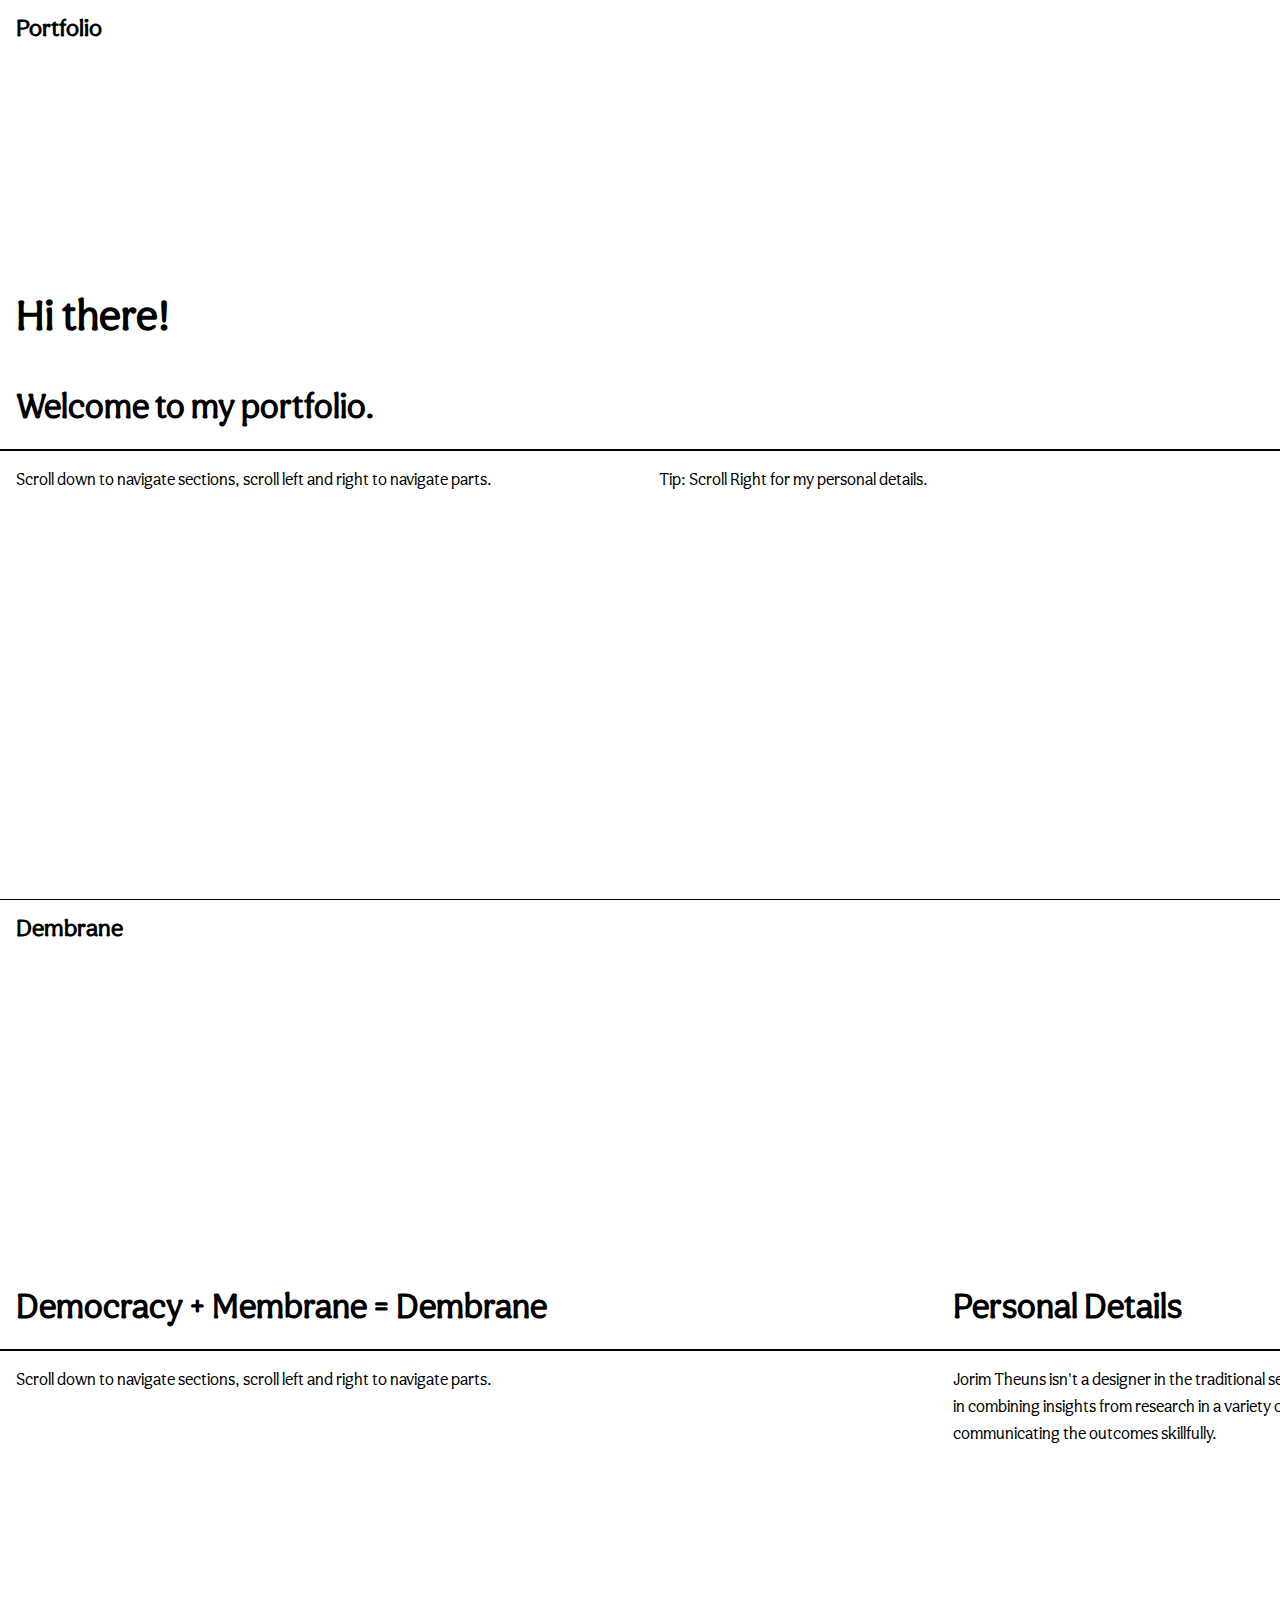
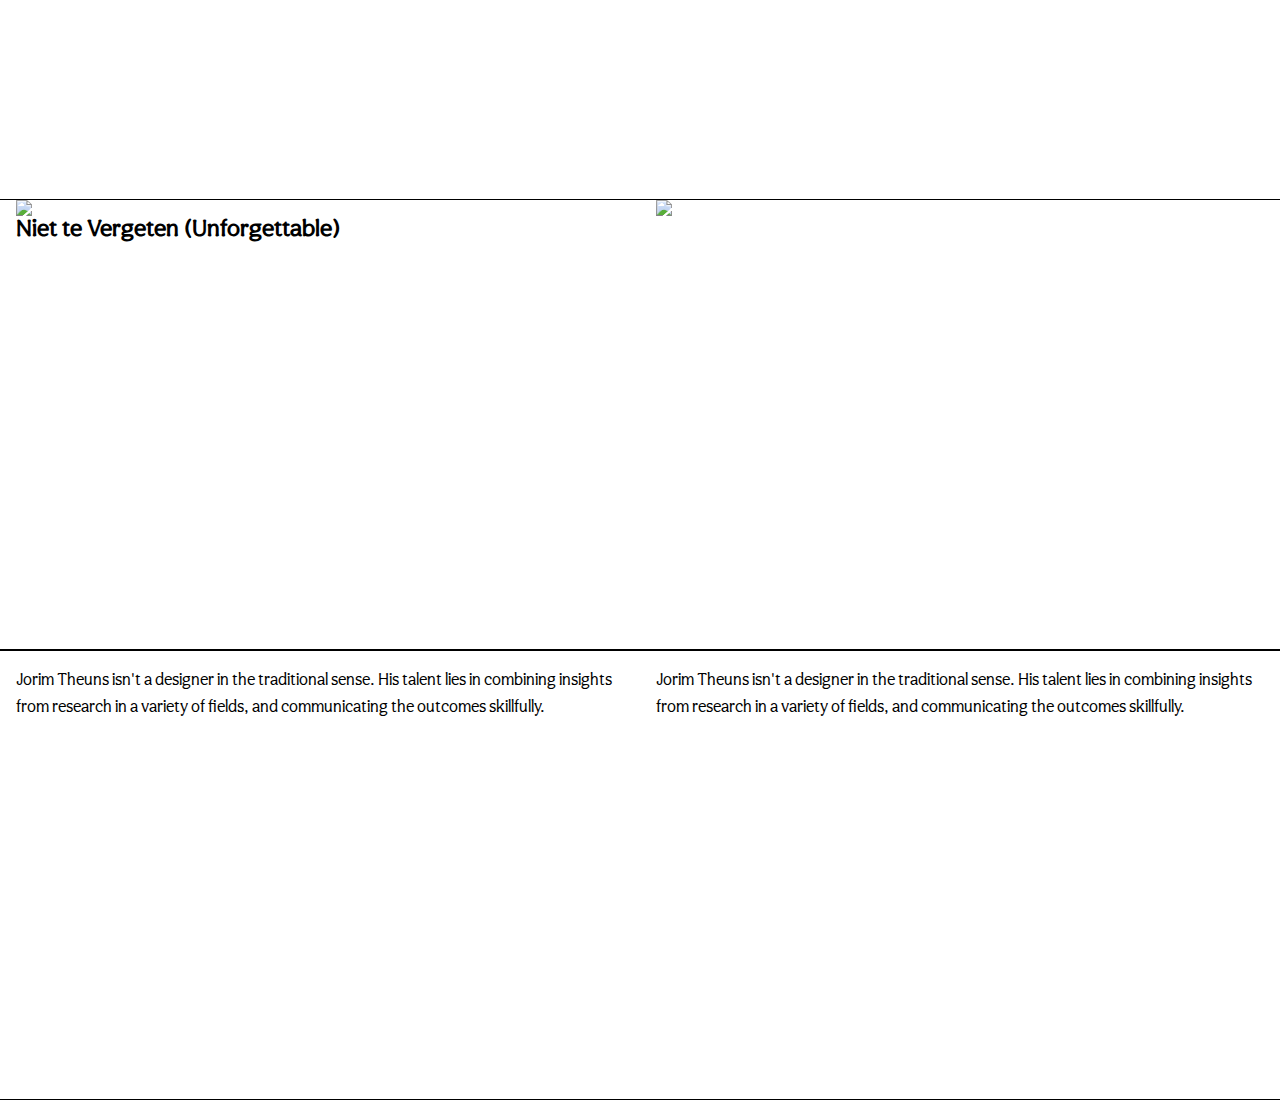
==== html/index.html @ e0a41c88 "first commit" ====
<!DOCTYPE html>
<html>

<head>
  <meta charset="UTF-8">
  <meta name="viewport" content="width=device-width, user-scalable=no, initial-scale=1, maximum-scale=1">
  <link rel="stylesheet" type="text/css" href="/css/normalise.css">
  <link rel="stylesheet" type="text/css" href="/css/grt-fixed.css">
  <link rel="stylesheet" type="text/css" href="/css/portfolio.css">
  <script src="/js/vendor/jquery-3.4.1.min.js"></script>
  <script src="/js/vendor/jquery.waypoints.min.js">
  </script>


</head>


<body class="grid grt">
  <section>
    <div class="section-title">
      <h1>Portfolio</h1>
    </div>
    <div class="section-content">
      <div class="part thick">
        <div class="top">
          <h1 class="title">Hi there!</h1>
          <h1>Welcome to my portfolio.</h1>
        </div>
        <div class="bottom">
          <p>Scroll down to navigate sections, scroll left and right to navigate parts.</p>
        </div>
      </div>
      <div class="part thicker">
        <div class="top">
        </div>
        <div class="bottom">
          <p>Tip: Scroll Right for my personal details.</p>
        </div>
      </div>
      <div class="part">
        <div class="top">
          <img src="/img/jorim.jpeg">
        </div>
        <div class="bottom">
          <h1>Jorim Theuns</h1>
          <p>UK/NL<br>31/03/96</p>
          <p>jorim.theuns@gmail.com</p>
          <p>+31613558205</p>
        </div>
      </div>
    </div>
  </section>
  <section>
    <div class="section-title">
      <h1>Dembrane</h1>
    </div>
    <div class="section-content">
      <div class="part thicker">
        <div class="top">
          <h1>Democracy + Membrane = Dembrane</h1>
        </div>
        <div class="bottom">
          <p>Scroll down to navigate sections, scroll left and right to navigate parts.</p>
        </div>
      </div>
      <div class="part">
        <div class="top">
          <h1>Personal Details</h1>
        </div>
        <div class="bottom">
          <p>Jorim Theuns isn't a designer in the traditional sense. His talent lies in combining insights from research in a variety of fields, and communicating the outcomes skillfully.</p>
        </div>
      </div>
      <div class="part">
        <div class="top">
          <h1>Personal Details</h1>
        </div>
        <div class="bottom">
          <img src="https://lokeshdhakar.com/projects/lightbox2/images/image-5.jpg">
        </div>
      </div>
      <div class="part">
        <div class="top">
          <h1>Personal Details</h1>
          <img src="https://lokeshdhakar.com/projects/lightbox2/images/image-5.jpg">
        </div>
        <div class="bottom">
          <p>Jorim Theuns isn't a designer in the traditional sense. His talent lies in combining insights from research in a variety of fields, and communicating the outcomes skillfully.</p>
        </div>
      </div>
      <div class="part">
        <div class="top">
          <h1>Personal Details</h1>
        </div>
        <div class="bottom">
          <img src="https://lokeshdhakar.com/projects/lightbox2/images/image-5.jpg">
        </div>
      </div>
      <div class="part thick">
        <iframe class="full" src="https://jorimtheuns.github.io/ProcessGoldXR/vis.html"></iframe>
      </div>
      <div class="part">
        <div class="top">
          <h1>Personal Details</h1>
        </div>
        <div class="bottom">
          <p>Jorim Theuns isn't a designer in the traditional sense. His talent lies in combining insights from research in a variety of fields, and communicating the outcomes skillfully.</p>
        </div>
      </div>
      <div class="part">
        <div class="top">
          <h1>Personal Details</h1>
          <img src="https://lokeshdhakar.com/projects/lightbox2/images/image-5.jpg">
        </div>
        <div class="bottom">
          <p>Jorim Theuns isn't a designer in the traditional sense. His talent lies in combining insights from research in a variety of fields, and communicating the outcomes skillfully.</p>
        </div>
      </div>
    </div>
  </section>
  <section>
    <div class="section-title">
      <h1>Niet te Vergeten (Unforgettable)</h1>
    </div>
    <div class="section-content">
      <div class="part">
        <div class="top">
          <img src="https://lokeshdhakar.com/projects/lightbox2/images/image-5.jpg">
        </div>
        <div class="bottom">
          <p>Jorim Theuns isn't a designer in the traditional sense. His talent lies in combining insights from research in a variety of fields, and communicating the outcomes skillfully.</p>
        </div>
      </div>
      <div class="part">
        <div class="top">
          <img src="https://lokeshdhakar.com/projects/lightbox2/images/image-5.jpg">
        </div>
        <div class="bottom">
          <p>Jorim Theuns isn't a designer in the traditional sense. His talent lies in combining insights from research in a variety of fields, and communicating the outcomes skillfully.</p>
        </div>
      </div>
    </div>
  </section>
  <script src="/js/main.js">
  </script>
</body>

</html>
---- css/grt-fixed.css ----
@font-face {
  font-family: "Aesthet Nova";
  src: url("/fonts/AesthetNova-Regular.woff2") format("woff");
}

.grt {
  font-family: "Aesthet Nova", serif;
  font-size: 12px;
  line-height: 20px;
  font-size: calc(12px + 6 * ((100vw - 400px) / (1600 - 400)));
  line-height: calc(20px + 10 * ((100vw - 400px) / (1600 - 400)));
}

.grt h1 {
  font-size: 25px;
  line-height: 39px;

  font-size: calc(25px + 12.5 * ((100vw - 400px) / (1200)));
  line-height: calc(39px + 19.5 * ((100vw - 400px) / (1200)));
}

.grt .title {
  font-size: 31px;
  line-height: 48px;

  font-size: calc(31px + 15.5 * ((100vw - 400px) / (1200)));
  line-height: calc(48px + 24 * ((100vw - 400px) / (1200)));
}

.grt h2 {
  font-size: 19px;
  line-height: 31px;
  margin-top: 32px;

  font-size: calc(19px + 9.5 * ((100vw - 400px) / (1200)));
  line-height: calc(31px + 15.5 * ((100vw - 400px) / (1200)));
}

.grt h3 {
  font-size: 15px;
  line-height: 25px;
  margin-top: 20px;

  font-size: calc(15px + 7.5 * ((100vw - 400px) / (1200)));
  line-height: calc(25px + 12.5 * ((100vw - 400px) / (1200)));
}

.grt h4 {
  font-size: 12px;
  line-height: 20px;
  font-weight: bold;

  font-size: calc(12px + 6 * ((100vw - 400px) / (1200)));
  line-height: calc(20px + 10 * ((100vw - 400px) / (1200)));
}

.grt p,
.grt ul,
.grt ol,
.grt blockquote,
.grt pre,
.grt .alert,
.grt .note,
.grt .box,
.grt .footnotes {
}

.grt ul,
.grt ol {
}

.grt li {
}

.grt blockquote {
  padding-left: 12px;
  padding-left: calc(12px + 6 * ((100vw - 400px) / (1200)));
  border-style: solid;
  border-color: rgba(0, 0, 0, 0.15);
  border-width: 0 0 0 4px;
  border-left: calc(4px + 2 * ((100vw - 400px) / (1200)));

}

.grt sub,
.grt sup {
  padding: 0 1px;
  padding: 0 calc(1px + .5 * ((100vw - 400px) / (1200)));
}

.grt code,
.grt pre,
.grt kbd {
  font-size: 11px;
  font-size: calc(11px + 5.5 * ((100vw - 400px) / (1200)));
}

.grt code {
  background-color: rgba(0, 0, 0, 0.08);
  padding: 1px 2px;
  padding: calc(1px + .5 * ((100vw - 400px) / (1200))) calc(2px + 1 * ((100vw - 400px) / (1200)));
  border-radius: 4px;
  border-radius: calc(4px + 2 * ((100vw - 400px) / (1200)));
  margin: 0 1px;
  margin: 0 calc(1px + .5 * ((100vw - 400px) / (1200)));
}

.grt pre {
  padding: 7px;
  padding: calc(7px + 3.5 * ((100vw - 400px) / (1200)));
  border-style: solid;
  border-color: rgba(0, 0, 0, 0.15);
  border-width: 0 0 0 4px;
  border-left: calc(4px + 2 * ((100vw - 400px) / (1200)));
}

.grt kbd {
  background-color: #fff;
  padding: 1px 2px;
  padding: calc(1px + .5 * ((100vw - 400px) / (1200))) calc(2px + 1 * ((100vw - 400px) / (1200)));
  border-radius: 2px;
  border-radius: calc(2px + 1 * ((100vw - 400px) / (1200)));
  box-shadow: 0 0 2px 0 rgba(0, 0, 0, 0.45);
  box-shadow: 0 0 calc(2px + 1 * ((100vw - 400px) / (1200))) 0 rgba(0, 0, 0, 0.45);
  margin: 0 1px;
  margin: 0 calc(1px + .5 * ((100vw - 400px) / (1200)));
}

.grt .alert,
.grt .note,
.grt .box {
  padding: 12px;
  padding: calc(12px + 6 * ((100vw - 400px) / (1200)));
}

.grt .footnotes {
  font-size: 9px;
  font-size: calc(9px + 4.5 * ((100vw - 400px) / (1200)));
  line-height: 16px;
  line-height: calc(16px + 8 * ((100vw - 400px) / (1200)));
  padding-top: 12px;
  padding-top: calc(12px + 6 * ((100vw - 400px) / (1200)));
  border-top: 1px dotted rgba(0, 0, 0, 0.15);
  border-top: calc(12px + 6 * ((100vw - 400px) / (1200))) dotted rgba(0, 0, 0, 0.15);
}

.grt .footnotes p {
  margin-bottom: 12px;
  margin-bottom: calc(12px + 6 * ((100vw - 400px) / (1200)));
}

.grt ul ul,
.grt ul ol,
.grt ol ul,
.grt ol ol,
.grt blockquote.right p,
.grt blockquote.left p,
.grt .alert :last-child,
.grt .note :last-child,
.grt .box :last-child,
.grt .footnotes :last-child {
  margin-bottom: 0;
}
---- css/portfolio.css ----
@font-face {
  font-family: Aesthet Nova;
  src: url("/fonts/AesthetNova-Regular.woff2") format("woff");
}

* {
  font-family: "Aesthet Nova", sans-serif;
  box-sizing: border-box;
  margin: 0;
  padding: 0;
}

html {
  font-family: "Aesthet Nova", sans-serif;
  scroll-snap-type: mandatory;
  scroll-snap-type: y mandatory;
  overflow-y: scroll;
  overflow-x: hidden;
  -webkit-overflow-scrolling: touch;
  scroll-snap-points-y: repeat(100vh);
}

section {
  scroll-snap-align: start;
  scroll-snap-type: mandatory;
  scroll-snap-type: x mandatory;
  height: 100vh;
  display: flex;
  flex-direction: column;
  position: relative;
}

section::before{
  content: "";
  position: absolute;
  top: calc(50% -  1px);
  width: 100vw;
  height: 0;
  border-bottom: solid black 2px;
  border-top: 0px;
}

.section-title {
  margin: 0;
  padding 16px;
  width: max-content;
  position: absolute;
  top: 0;
  z-index: 10;
  font-size: 32px;
}

.section-title h1{
  font-size: 24px;
  line-height: 24px;
}


.section-content {
  border-bottom: 1px solid black;
  max-height: 100vh;
  width: 100%;
  text-align: left;
  position: relative;
  display: flex;
  -webkit-overflow-scrolling: touch;
  overflow-x: scroll;
  overflow-y: hidden;
}

.part {
  max-width: 100vw;
  min-width: calc(350px + 200 * ((100vw - 400px) / (1200)));
  width: 50vw;
  /*scroll-snap-align: start;*/
  overflow-y: hidden;
  overflow-x: hidden;
  display: flex;
  flex-direction: column;
  justify-content: space-between;
}

.part.thick {
  min-width: calc(350px + 400 * ((100vw - 400px) / (1200)));
}

.part.thicker {
  min-width: calc(350px + 800 * ((100vw - 400px) / (1200)));
}
.part.thickest {
  min-width: 100vw;
}

.part .top {
  display: flex;
  flex-direction: column;
  justify-content: flex-end;
  vertical-align: bottom;
  flex-basis: 50vh;
  max-height: 50vh;
}

.part .bottom {
  display: flex;
  flex-direction: column;
  justify-content: flex-start;
  flex-basis: 50vh;
  max-height: 50vh;
}

.part img {
  object-fit: contain;
  object-position: 0 0;
  height:100%;
  min-height: 10vh;
  flex-basis: 0;
  flex-grow: 10;
  padding-left: 16px;
  padding-right: 16px;
}

.part img .full{
  object-fit: contain;
  max-height: 100vh;
  padding-left: 16px;
  padding-right: 16px;
}

iframe{
  height: 100%;
  padding-left: 16px;
  padding-right: 16px;
  border-style: hidden;
  width: 100%;
}

h1, h2, h3, h4, h5, h6, p{
  padding: 16px;
}
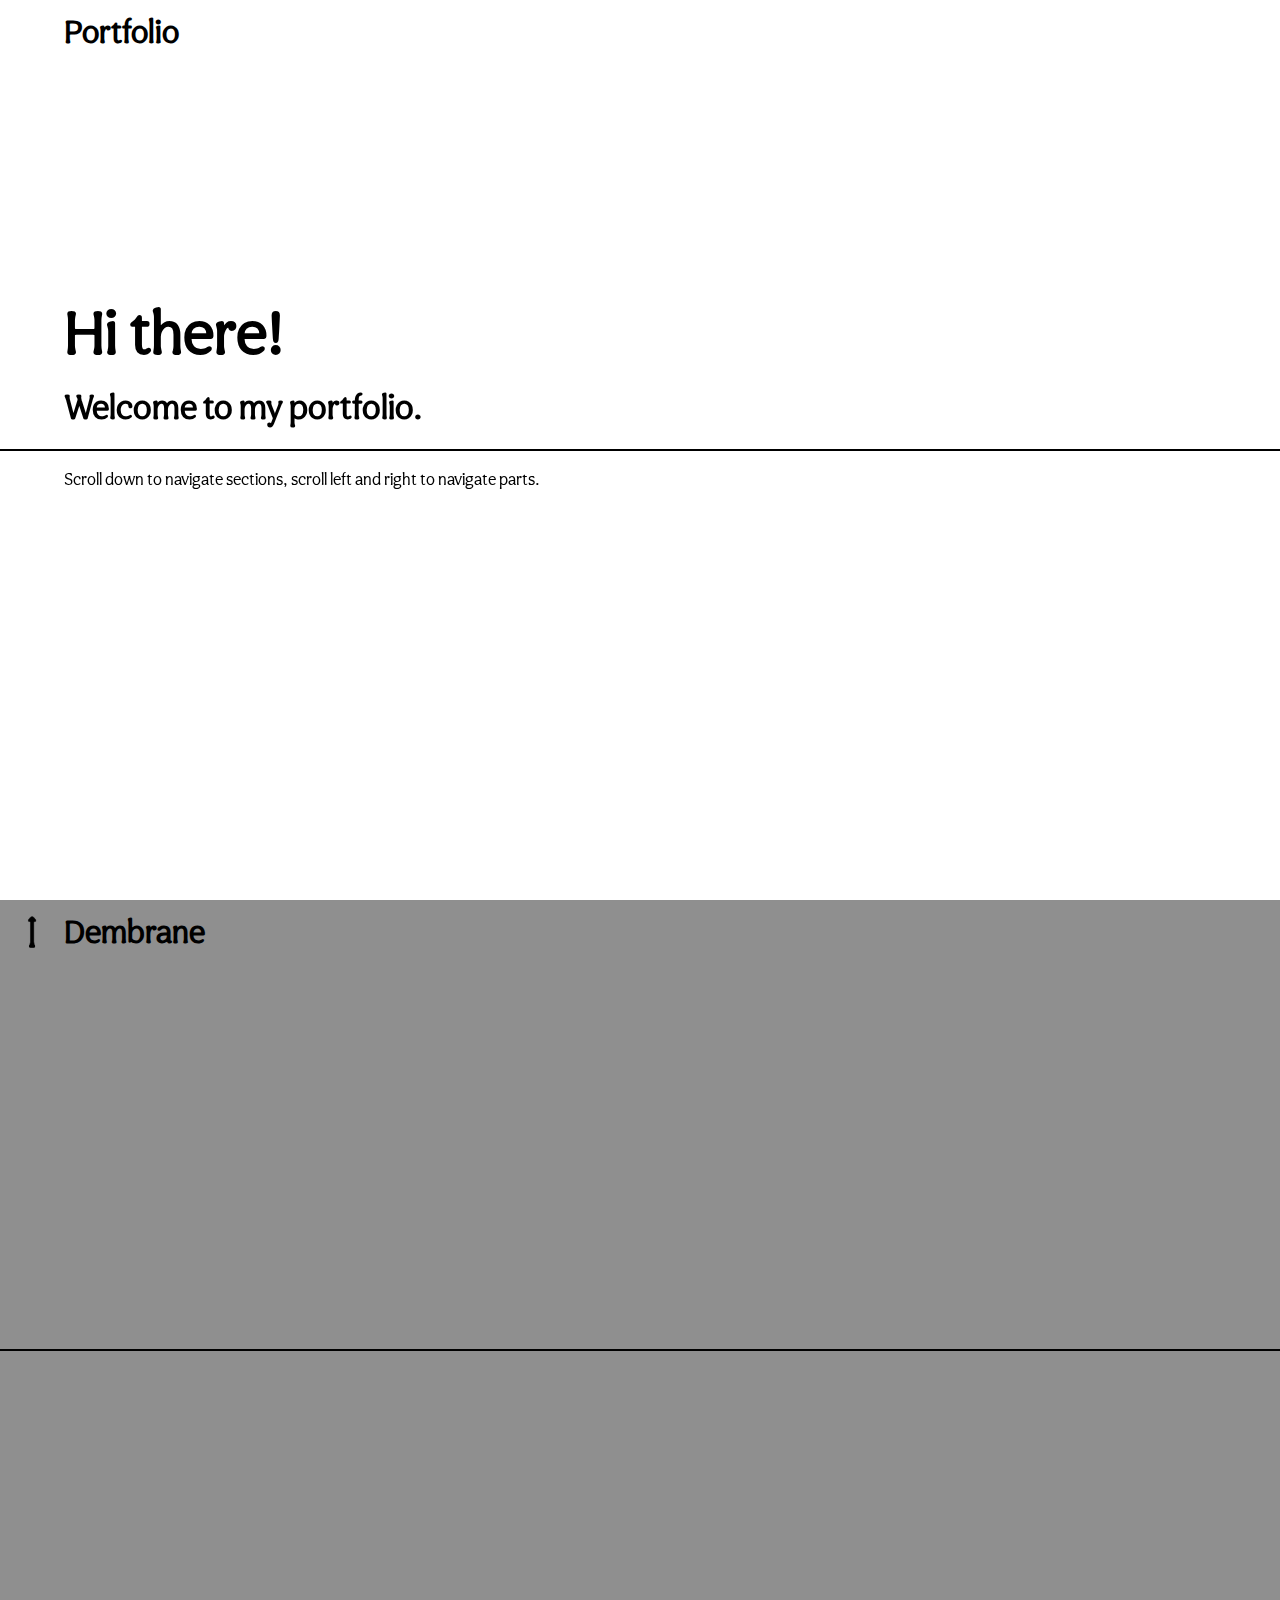
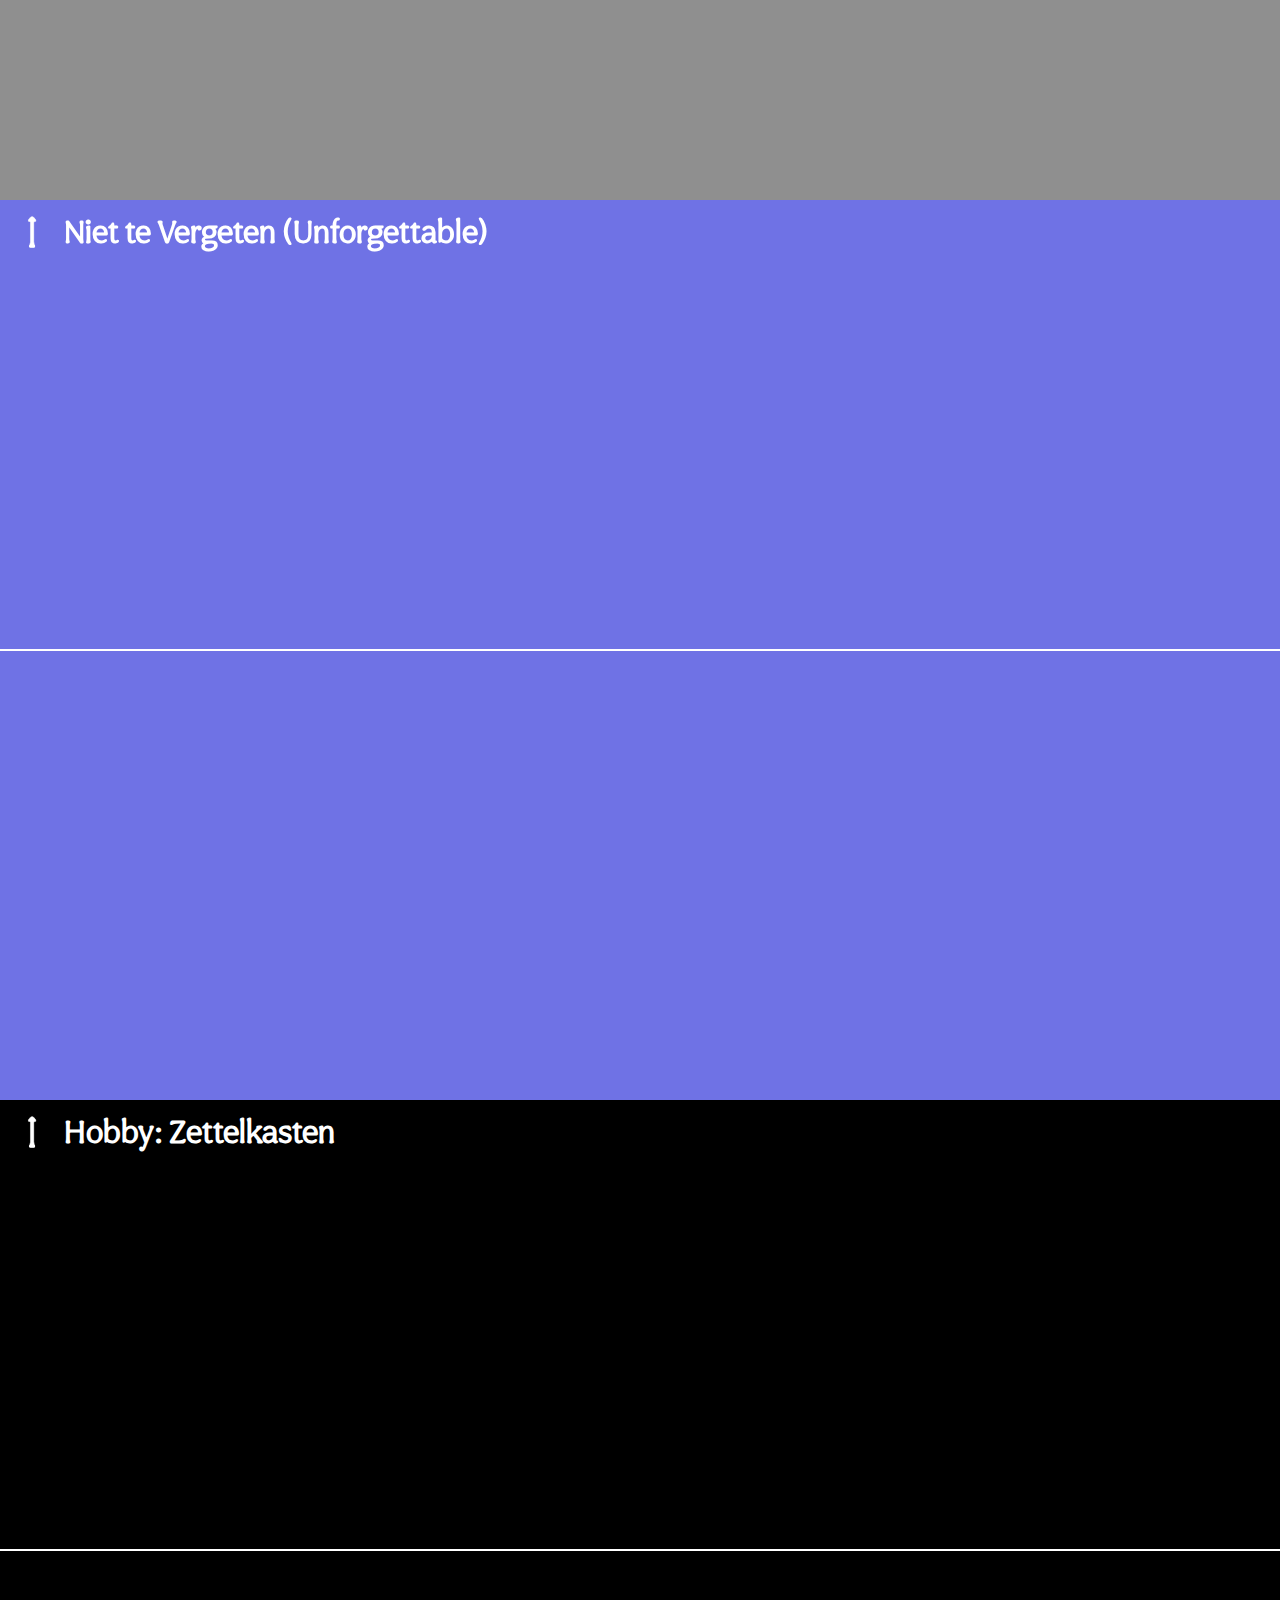
==== commit 339f3855: "Second day" ====
--- a/html/index.html
+++ b/html/index.html
@@ -18,6 +18,7 @@
 <body class="grid grt">
   <section>
     <div class="section-title">
+      <img class="first arrow back-bttn hidden" src="/img/arrow-01.png">
       <h1>Portfolio</h1>
     </div>
     <div class="section-content">
@@ -42,87 +43,156 @@
           <img src="/img/jorim.jpeg">
         </div>
         <div class="bottom">
-          <h1>Jorim Theuns</h1>
-          <p>UK/NL<br>31/03/96</p>
-          <p>jorim.theuns@gmail.com</p>
-          <p>+31613558205</p>
-        </div>
-      </div>
-    </div>
-  </section>
-  <section>
-    <div class="section-title">
+          <h1>Hi! I'm Jorim Theuns</h1>
+          <p>If you are reading this, it is probably because I am so inspired by the work you have done, that I would be honored to join your team.</p>
+          <br>
+          <p>If people are a product of their experiences, I am 3 parts brainstorming, 1 part sketching, 2 parts philosophising - and the rest of me is building, evaluating, rebuilding and reevaluating prototypes of ideas that came out of the previous 6 parts.</p>
+          <br>
+          <p>Dutch citizen, born in London '96</p>
+          
+          <a class="button" href="mailto:jorim.theuns@gmail.com">Interested? Let's talk</a>
+        </div>
+      </div>
+    </div>
+  </section>
+  <section class="grey">
+    <div class="section-title">
+      <img class="arrow back-bttn" src="/img/arrow-01.png">
       <h1>Dembrane</h1>
     </div>
     <div class="section-content">
+      <div class="part">
+        <div class="top">
+          <h1 class="title">Dembrane</h1>
+          <h1>or New E-Democracy</h1>
+        </div>
+        <div class="bottom">
+          <p>Scroll down to navigate sections, scroll left and right to navigate parts.</p>
+        </div>
+      </div>
+      <div class="part">
+        <div class="top">
+          <h1>Personal Details</h1>
+        </div>
+        <div class="bottom">
+          <p>Jorim Theuns isn't a designer in the traditional sense. His talent lies in combining insights from research in a variety of fields, and communicating the outcomes skillfully.</p>
+        </div>
+      </div>
+      <div class="part">
+        <div class="top">
+          <h1>Personal Details</h1>
+        </div>
+        <div class="bottom">
+          <img src="https://lokeshdhakar.com/projects/lightbox2/images/image-5.jpg">
+        </div>
+      </div>
+      <div class="part">
+        <div class="top">
+          <h1>Personal Details</h1>
+          <img src="https://lokeshdhakar.com/projects/lightbox2/images/image-5.jpg">
+        </div>
+        <div class="bottom">
+          <p>Jorim Theuns isn't a designer in the traditional sense. His talent lies in combining insights from research in a variety of fields, and communicating the outcomes skillfully.</p>
+        </div>
+      </div>
+      <div class="part">
+        <div class="top">
+          <h1>Personal Details</h1>
+        </div>
+        <div class="bottom">
+          <img src="https://lokeshdhakar.com/projects/lightbox2/images/image-5.jpg">
+        </div>
+      </div>
+      <div class="part thick">
+        <!--<iframe class="full" src="https://jorimtheuns.github.io/ProcessGoldXR/vis.html"></iframe>-->
+      </div>
+      <div class="part">
+        <div class="top">
+          <h1>Personal Details</h1>
+        </div>
+        <div class="bottom">
+          <p>Jorim Theuns isn't a designer in the traditional sense. His talent lies in combining insights from research in a variety of fields, and communicating the outcomes skillfully.</p>
+        </div>
+      </div>
+      <div class="part">
+        <div class="top">
+          <h1>Personal Details</h1>
+          <img src="https://lokeshdhakar.com/projects/lightbox2/images/image-5.jpg">
+        </div>
+        <div class="bottom">
+          <p>Jorim Theuns isn't a designer in the traditional sense. His talent lies in combining insights from research in a variety of fields, and communicating the outcomes skillfully.</p>
+        </div>
+      </div>
+    </div>
+  </section>
+  <section class="blue">
+    <div class="section-title">
+      <img class="arrow back-bttn" src="/img/arrow-02.png">
+      <h1>Niet te Vergeten (Unforgettable)</h1>
+    </div>
+    <div class="section-content">
+      <div class="part">
+        <div class="top">
+          <h1>Prizewinning Hackathon project</h1>
+        </div>
+        <div class="bottom">
+          <p>Niet te Vergeten was a project I worked on with my team: ExpLOD during HackaLOD 2019.</p>
+        </div>
+      </div>
+      <div class="part thick">
+        <div class="top">
+          <img src="https://hackalod.com/wp-content/uploads/2019/12/20191130a331136.jpg">
+        </div>
+        <div class="bottom">
+        <img src="https://hackalod.com/wp-content/uploads/2019/12/20191130a310130.jpg">
+          
+          <p>Photos: Jacqueline van der Kort | KB</p>
+        </div>
+      </div>
       <div class="part thicker">
-        <div class="top">
-          <h1>Democracy + Membrane = Dembrane</h1>
-        </div>
-        <div class="bottom">
-          <p>Scroll down to navigate sections, scroll left and right to navigate parts.</p>
-        </div>
-      </div>
-      <div class="part">
-        <div class="top">
-          <h1>Personal Details</h1>
-        </div>
-        <div class="bottom">
-          <p>Jorim Theuns isn't a designer in the traditional sense. His talent lies in combining insights from research in a variety of fields, and communicating the outcomes skillfully.</p>
-        </div>
-      </div>
-      <div class="part">
-        <div class="top">
-          <h1>Personal Details</h1>
-        </div>
-        <div class="bottom">
-          <img src="https://lokeshdhakar.com/projects/lightbox2/images/image-5.jpg">
-        </div>
-      </div>
-      <div class="part">
-        <div class="top">
-          <h1>Personal Details</h1>
-          <img src="https://lokeshdhakar.com/projects/lightbox2/images/image-5.jpg">
-        </div>
-        <div class="bottom">
-          <p>Jorim Theuns isn't a designer in the traditional sense. His talent lies in combining insights from research in a variety of fields, and communicating the outcomes skillfully.</p>
-        </div>
-      </div>
-      <div class="part">
-        <div class="top">
-          <h1>Personal Details</h1>
-        </div>
-        <div class="bottom">
-          <img src="https://lokeshdhakar.com/projects/lightbox2/images/image-5.jpg">
-        </div>
-      </div>
-      <div class="part thick">
-        <iframe class="full" src="https://jorimtheuns.github.io/ProcessGoldXR/vis.html"></iframe>
-      </div>
-      <div class="part">
-        <div class="top">
-          <h1>Personal Details</h1>
-        </div>
-        <div class="bottom">
-          <p>Jorim Theuns isn't a designer in the traditional sense. His talent lies in combining insights from research in a variety of fields, and communicating the outcomes skillfully.</p>
-        </div>
-      </div>
-      <div class="part">
-        <div class="top">
-          <h1>Personal Details</h1>
-          <img src="https://lokeshdhakar.com/projects/lightbox2/images/image-5.jpg">
-        </div>
-        <div class="bottom">
-          <p>Jorim Theuns isn't a designer in the traditional sense. His talent lies in combining insights from research in a variety of fields, and communicating the outcomes skillfully.</p>
-        </div>
-      </div>
-    </div>
-  </section>
-  <section>
-    <div class="section-title">
-      <h1>Niet te Vergeten (Unforgettable)</h1>
-    </div>
-    <div class="section-content">
+        <div class="full">
+          <video controls>
+            <source src="/Videos/EXPLOD.mp4" type="video/mp4">
+          </video>
+        </div>
+      </div>
+      <div class="part">
+        <div class="top">
+          <img src="https://lokeshdhakar.com/projects/lightbox2/images/image-5.jpg">
+        </div>
+        <div class="bottom">
+          <p>Jorim Theuns isn't a designer in the traditional sense. His talent lies in combining insights from research in a variety of fields, and communicating the outcomes skillfully.</p>
+        </div>
+      </div>
+    </div>
+  </section>
+  <section class="invert">
+    <div class="section-title">
+      <img class="arrow back-bttn" src="/img/arrow-02.png">
+      <h1>Hobby: Zettelkasten</h1>
+    </div>
+    <div class="section-content">
+      <div class="part">
+        <div class="top">
+          <h1>Github + Zettelkasten</h1>
+        </div>
+        <div class="bottom">
+          <p>Jorim Theuns isn't a designer in the traditional sense. His talent lies in combining insights from research in a variety of fields, and communicating the outcomes skillfully.</p>
+        </div>
+      </div>
+      <div class="part thicker">
+        <div class="full">
+          <img src="/img/GitZettel%20Large.png">
+        </div>
+      </div>
+      <div class="part">
+        <div class="top">
+          <img src="https://lokeshdhakar.com/projects/lightbox2/images/image-5.jpg">
+        </div>
+        <div class="bottom">
+          <p>Jorim Theuns isn't a designer in the traditional sense. His talent lies in combining insights from research in a variety of fields, and communicating the outcomes skillfully.</p>
+        </div>
+      </div>
       <div class="part">
         <div class="top">
           <img src="https://lokeshdhakar.com/projects/lightbox2/images/image-5.jpg">
--- a/css/grt-fixed.css
+++ b/css/grt-fixed.css
@@ -20,11 +20,11 @@
 }
 
 .grt .title {
-  font-size: 31px;
-  line-height: 48px;
+  font-size: 50px;
+  line-height: 78px;
 
-  font-size: calc(31px + 15.5 * ((100vw - 400px) / (1200)));
-  line-height: calc(48px + 24 * ((100vw - 400px) / (1200)));
+  font-size: calc(50px + 15.5 * ((100vw - 400px) / (1200)));
+  line-height: calc(78px + 24 * ((100vw - 400px) / (1200)));
 }
 
 .grt h2 {
--- a/css/portfolio.css
+++ b/css/portfolio.css
@@ -8,6 +8,7 @@
   box-sizing: border-box;
   margin: 0;
   padding: 0;
+  transition: all ease .4s;
 }
 
 html {
@@ -30,34 +31,77 @@
   position: relative;
 }
 
-section::before{
+section.invert {
+  color: #fff;
+  background: #000;
+}
+
+section.blue {
+  color: #fff;
+  background: #6F72E5;
+}
+
+section.grey {
+  color: #000;
+  background: #8F8F8F;
+}
+
+section::before {
   content: "";
   position: absolute;
-  top: calc(50% -  1px);
+  top: calc(50vh - 1px);
   width: 100vw;
   height: 0;
   border-bottom: solid black 2px;
   border-top: 0px;
 }
 
+section.invert::before {
+  border-bottom: solid white 2px;
+}
+
+section.blue::before {
+  border-bottom: solid white 2px;
+}
+
 .section-title {
   margin: 0;
   padding 16px;
-  width: max-content;
   position: absolute;
   top: 0;
   z-index: 10;
   font-size: 32px;
 }
 
-.section-title h1{
-  font-size: 24px;
-  line-height: 24px;
-}
-
+.section-title img.arrow {
+  padding: 16px;
+  height: 64px;
+  width: 64px;
+  display: inline-block;
+  position: absolute;
+  line-height: 0px;
+}
+
+.section-title img.arrow.turned {
+  transform: rotate(-90deg);
+}
+
+.section-title img.arrow.hidden {
+  opacity: 0;
+}
+
+.section-title h1 {
+  font-size: 32px;
+  line-height: 32px;
+  padding: 16px;
+  padding-left: 0;
+  display: inline-block;
+  position: absolute;
+  left: 64px;
+  width: calc(100vw - 64px);
+}
 
 .section-content {
-  border-bottom: 1px solid black;
   max-height: 100vh;
   width: 100%;
   text-align: left;
@@ -66,6 +110,21 @@
   -webkit-overflow-scrolling: touch;
   overflow-x: scroll;
   overflow-y: hidden;
+  padding: 64px;
+}
+
+/*Scrollbars*/
+/* Hide scrollbar for Chrome, Safari and Opera */
+.section-content::-webkit-scrollbar {
+  display: none;
+}
+
+/* Hide scrollbar for IE, Edge and Firefox */
+.section-content {
+  -ms-overflow-style: none;
+  /* IE and Edge */
+  scrollbar-width: none;
+  /* Firefox */
 }
 
 .part {
@@ -87,6 +146,7 @@
 .part.thicker {
   min-width: calc(350px + 800 * ((100vw - 400px) / (1200)));
 }
+
 .part.thickest {
   min-width: 100vw;
 }
@@ -98,6 +158,12 @@
   vertical-align: bottom;
   flex-basis: 50vh;
   max-height: 50vh;
+  padding: 16px;
+  padding-right: 64px;
+  padding-left: 0;
+  transform-origin: bottom;
+  transform: rotateX(90deg) translate(100px);
+  opacity: 0;
 }
 
 .part .bottom {
@@ -106,34 +172,106 @@
   justify-content: flex-start;
   flex-basis: 50vh;
   max-height: 50vh;
+  padding: 16px;
+  padding-right: 64px;
+  padding-left: 0;
+  transform-origin: top;
+  transform: rotateX(90deg) translate(100px);
+  opacity: 0;
+}
+
+.part .full {
+  display: flex;
+  flex-direction: column;
+  justify-content: center;
+  flex-basis: 100vh;
+  max-height: 100vh;
+  padding: 16px;
+  padding-right: 64px;
+  padding-left: 0;
+  transform-origin: center;
+  transform: rotateX(90deg) translate(100px);
+  opacity: 0;
+}
+
+.part.active .top {
+  transform: rotateX(0) translate(0);
+  opacity: 1;
+}
+
+.part.active .bottom {
+  transform: rotateX(0) translate(0);
+  opacity: 1;
+}
+
+.part.active .full {
+  transform: rotateX(0) translate(0);
+  opacity: 1;
 }
 
 .part img {
+  object-fit: scale-down;
+  min-height: 10vh;
+  flex-basis: 0;
+  height: 100%;
+  flex-grow: 2;
+}
+
+.part .top img {
+  object-position: 0 100%;
+}
+
+.part .bottom img {
+  object-position: 0 0;
+}
+
+.part .full img {
+  object-position: 0 50%;
+}
+
+.part video {
   object-fit: contain;
-  object-position: 0 0;
-  height:100%;
+  object-position: 0 50%;
+  height: 100%;
   min-height: 10vh;
   flex-basis: 0;
   flex-grow: 10;
-  padding-left: 16px;
-  padding-right: 16px;
-}
-
-.part img .full{
+}
+
+.part img .full {
   object-fit: contain;
   max-height: 100vh;
-  padding-left: 16px;
-  padding-right: 16px;
-}
-
-iframe{
+}
+
+iframe {
   height: 100%;
-  padding-left: 16px;
-  padding-right: 16px;
   border-style: hidden;
   width: 100%;
 }
 
-h1, h2, h3, h4, h5, h6, p{
-  padding: 16px;
-}+.button {
+  background-color: #fff;
+  border: solid black 2px;
+  border-radius: 32px;;
+  color: #000;
+  width: max-content;
+  padding: 16px 32px;
+  text-align: center;
+  text-decoration: none;
+  display: inline-block;
+  font-size: 16px;
+  margin: 16px 0;
+  cursor: pointer;
+}
+
+h1,
+h2,
+h3,
+h4,
+h5,
+h6,
+p {}
+
+br {
+  margin:16px;
+}
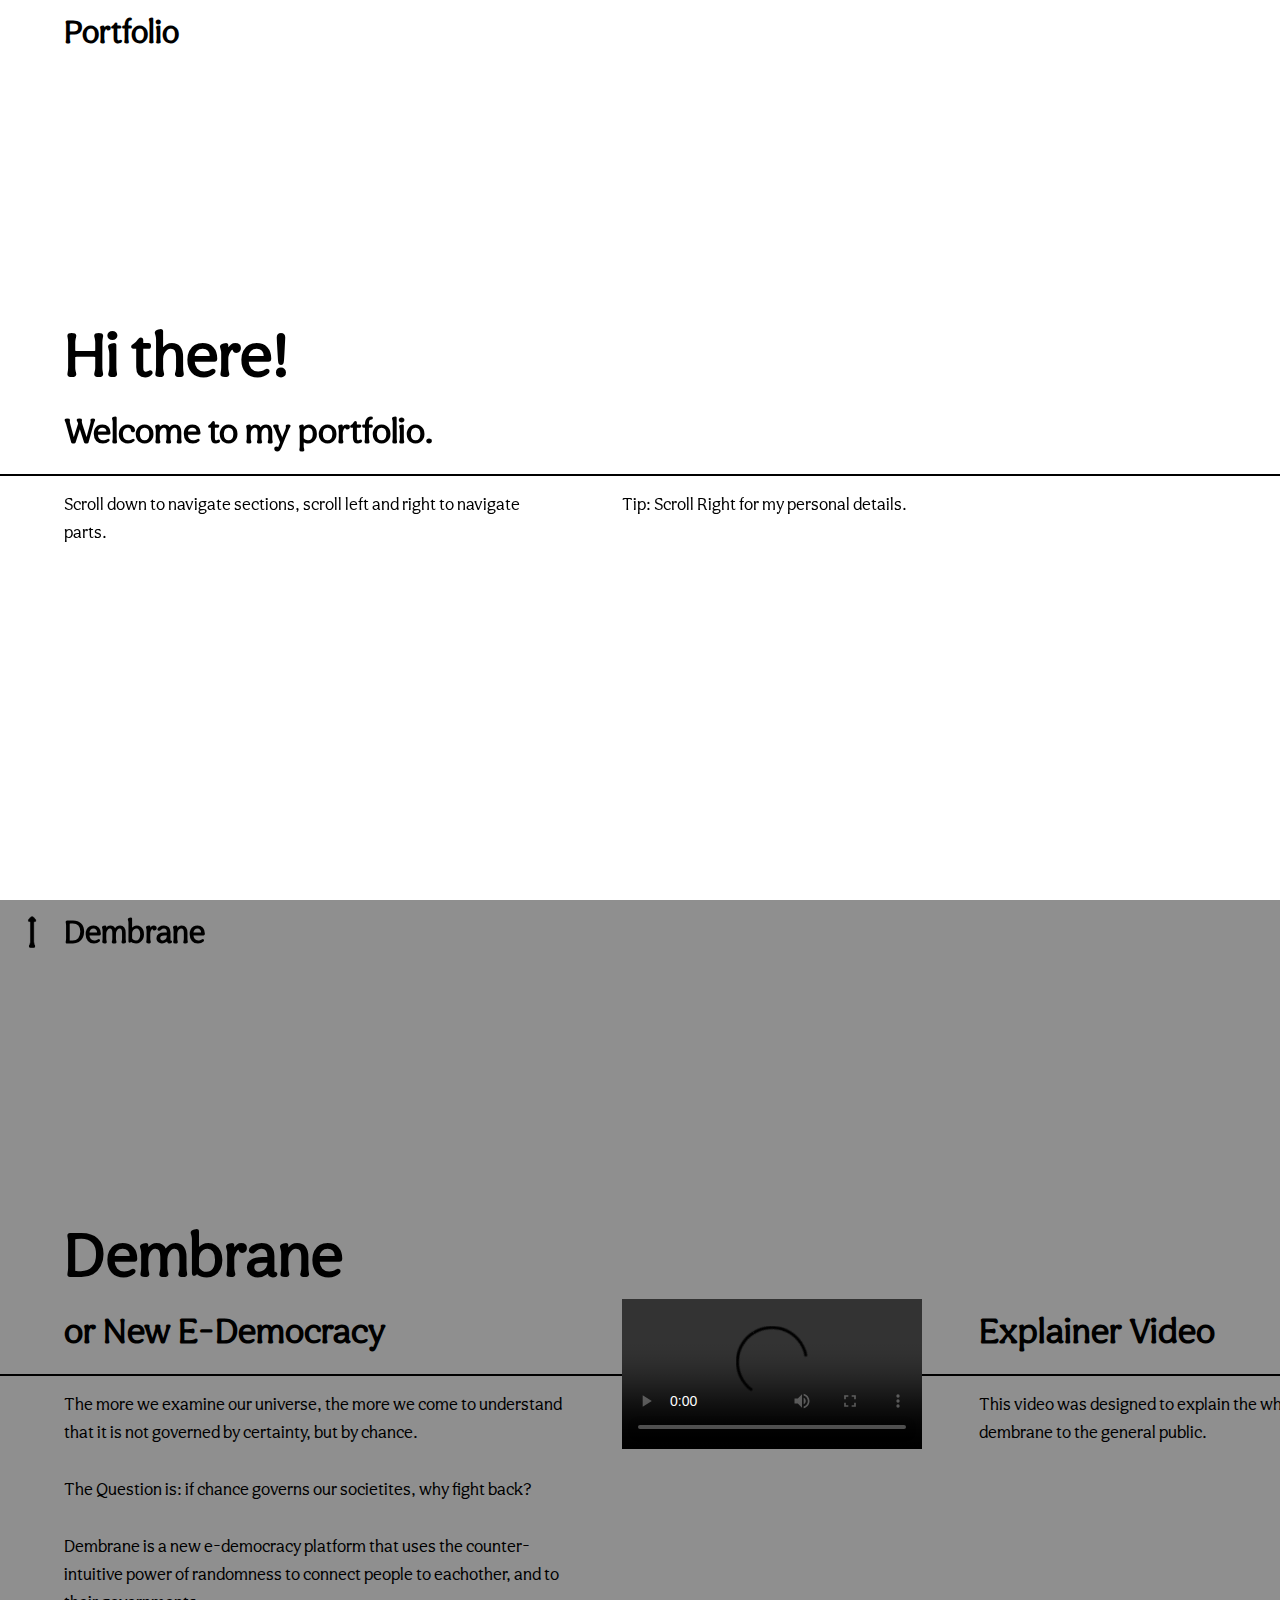
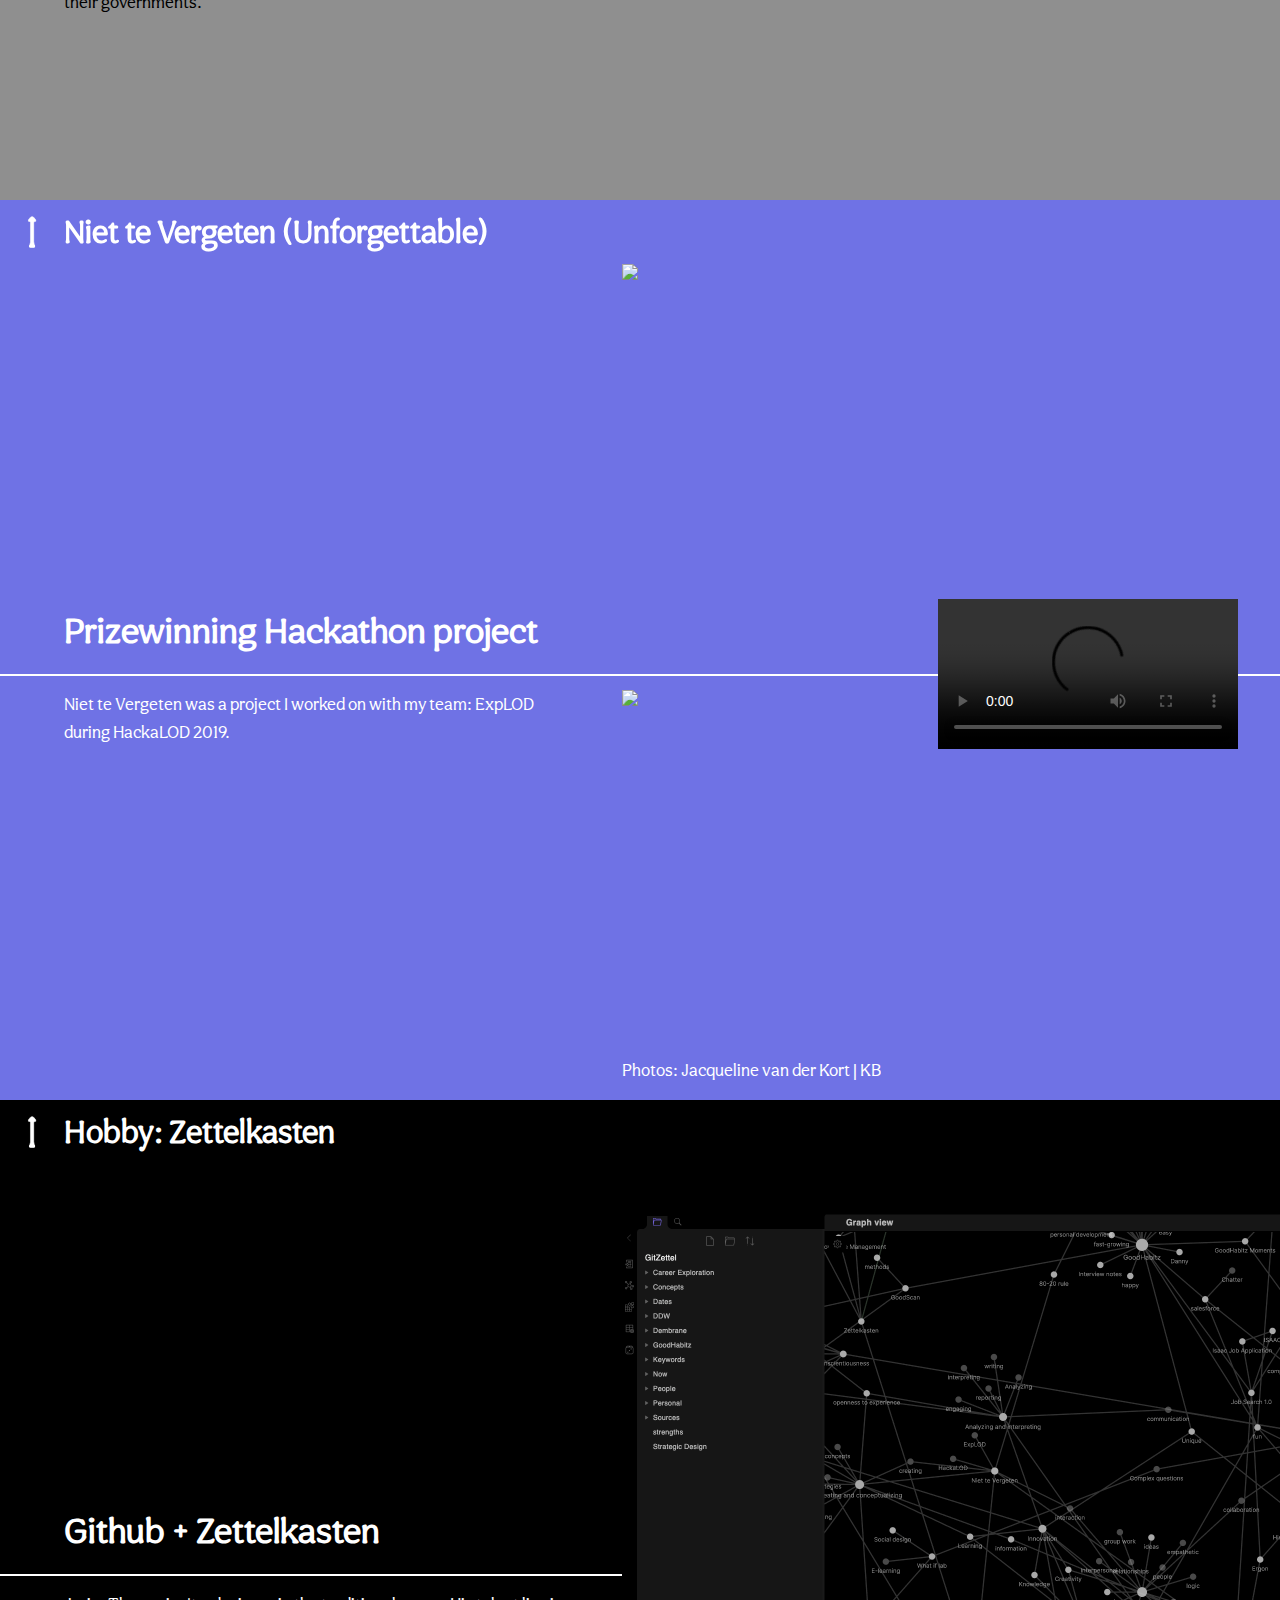
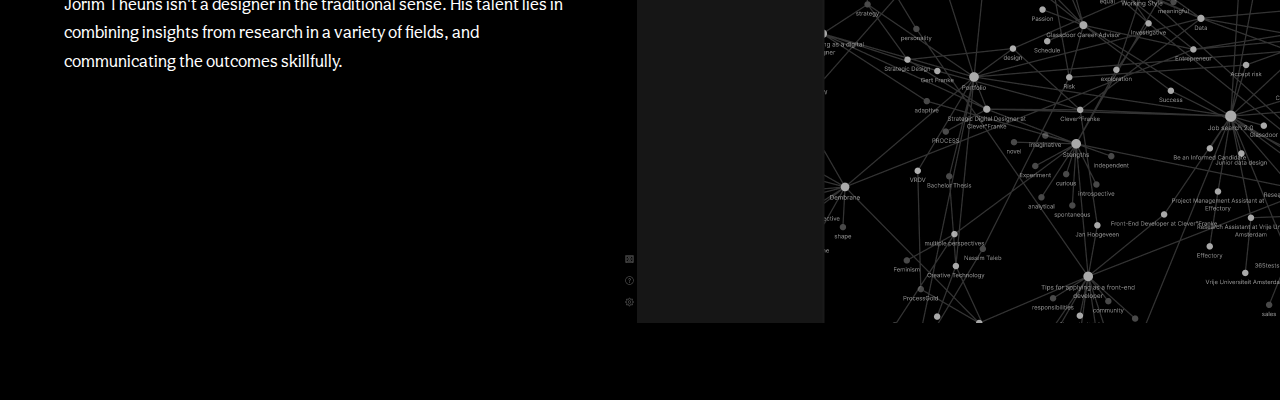
==== commit ec3a69b0: "Video sizes better" ====
--- a/html/index.html
+++ b/html/index.html
@@ -22,7 +22,7 @@
       <h1>Portfolio</h1>
     </div>
     <div class="section-content">
-      <div class="part thick">
+      <div class="part">
         <div class="top">
           <h1 class="title">Hi there!</h1>
           <h1>Welcome to my portfolio.</h1>
@@ -31,7 +31,7 @@
           <p>Scroll down to navigate sections, scroll left and right to navigate parts.</p>
         </div>
       </div>
-      <div class="part thicker">
+      <div class="part thick">
         <div class="top">
         </div>
         <div class="bottom">
@@ -46,10 +46,8 @@
           <h1>Hi! I'm Jorim Theuns</h1>
           <p>If you are reading this, it is probably because I am so inspired by the work you have done, that I would be honored to join your team.</p>
           <br>
-          <p>If people are a product of their experiences, I am 3 parts brainstorming, 1 part sketching, 2 parts philosophising - and the rest of me is building, evaluating, rebuilding and reevaluating prototypes of ideas that came out of the previous 6 parts.</p>
-          <br>
           <p>Dutch citizen, born in London '96</p>
-          
+
           <a class="button" href="mailto:jorim.theuns@gmail.com">Interested? Let's talk</a>
         </div>
       </div>
@@ -67,43 +65,62 @@
           <h1>or New E-Democracy</h1>
         </div>
         <div class="bottom">
-          <p>Scroll down to navigate sections, scroll left and right to navigate parts.</p>
-        </div>
-      </div>
-      <div class="part">
-        <div class="top">
-          <h1>Personal Details</h1>
-        </div>
-        <div class="bottom">
-          <p>Jorim Theuns isn't a designer in the traditional sense. His talent lies in combining insights from research in a variety of fields, and communicating the outcomes skillfully.</p>
-        </div>
-      </div>
-      <div class="part">
-        <div class="top">
-          <h1>Personal Details</h1>
-        </div>
-        <div class="bottom">
-          <img src="https://lokeshdhakar.com/projects/lightbox2/images/image-5.jpg">
-        </div>
-      </div>
-      <div class="part">
-        <div class="top">
-          <h1>Personal Details</h1>
-          <img src="https://lokeshdhakar.com/projects/lightbox2/images/image-5.jpg">
-        </div>
-        <div class="bottom">
-          <p>Jorim Theuns isn't a designer in the traditional sense. His talent lies in combining insights from research in a variety of fields, and communicating the outcomes skillfully.</p>
-        </div>
-      </div>
-      <div class="part">
-        <div class="top">
-          <h1>Personal Details</h1>
-        </div>
-        <div class="bottom">
-          <img src="https://lokeshdhakar.com/projects/lightbox2/images/image-5.jpg">
-        </div>
-      </div>
-      <div class="part thick">
+          <p>The more we examine our universe, the more we come to understand that it is not governed by certainty, but by chance.</p>
+          <br>
+          <p>The Question is: if chance governs our societites, why fight back?</p>
+          <br>
+          <p>Dembrane is a new e-democracy platform that uses the counter-intuitive power of randomness to connect people to eachother, and to their governments.</p>
+        </div>
+      </div>
+      <div class="part">
+        <div class="full tall-video">
+          <video controls>
+            <source src="/Videos/Dembrane-intro.mp4" type="video/mp4">
+          </video>
+        </div>
+      </div>
+      <div class="part">
+        <div class="top">
+          <h1>Explainer Video</h1>
+        </div>
+        <div class="bottom">
+          <p>This video was designed to explain the what and the why of dembrane to the general public.</p>
+        </div>
+      </div>
+      <div class="part">
+        <div class="top">
+          <h1>Personal Details</h1>
+        </div>
+        <div class="bottom">
+          <p>Jorim Theuns isn't a designer in the traditional sense. His talent lies in combining insights from research in a variety of fields, and communicating the outcomes skillfully.</p>
+        </div>
+      </div>
+      <div class="part">
+        <div class="top">
+          <h1>Personal Details</h1>
+        </div>
+        <div class="bottom">
+          <img src="https://lokeshdhakar.com/projects/lightbox2/images/image-5.jpg">
+        </div>
+      </div>
+      <div class="part">
+        <div class="top">
+          <h1>Personal Details</h1>
+          <img src="https://lokeshdhakar.com/projects/lightbox2/images/image-5.jpg">
+        </div>
+        <div class="bottom">
+          <p>Jorim Theuns isn't a designer in the traditional sense. His talent lies in combining insights from research in a variety of fields, and communicating the outcomes skillfully.</p>
+        </div>
+      </div>
+      <div class="part">
+        <div class="top">
+          <h1>Personal Details</h1>
+        </div>
+        <div class="bottom">
+          <img src="https://lokeshdhakar.com/projects/lightbox2/images/image-5.jpg">
+        </div>
+      </div>
+      <div class="part">
         <!--<iframe class="full" src="https://jorimtheuns.github.io/ProcessGoldXR/vis.html"></iframe>-->
       </div>
       <div class="part">
@@ -139,18 +156,17 @@
           <p>Niet te Vergeten was a project I worked on with my team: ExpLOD during HackaLOD 2019.</p>
         </div>
       </div>
-      <div class="part thick">
+      <div class="part">
         <div class="top">
           <img src="https://hackalod.com/wp-content/uploads/2019/12/20191130a331136.jpg">
         </div>
         <div class="bottom">
-        <img src="https://hackalod.com/wp-content/uploads/2019/12/20191130a310130.jpg">
-          
+          <img src="https://hackalod.com/wp-content/uploads/2019/12/20191130a310130.jpg">
           <p>Photos: Jacqueline van der Kort | KB</p>
         </div>
       </div>
-      <div class="part thicker">
-        <div class="full">
+      <div class="part">
+        <div class="full wide-video">
           <video controls>
             <source src="/Videos/EXPLOD.mp4" type="video/mp4">
           </video>
--- a/css/grt-fixed.css
+++ b/css/grt-fixed.css
@@ -7,24 +7,24 @@
   font-family: "Aesthet Nova", serif;
   font-size: 12px;
   line-height: 20px;
-  font-size: calc(12px + 6 * ((100vw - 400px) / (1600 - 400)));
-  line-height: calc(20px + 10 * ((100vw - 400px) / (1600 - 400)));
+  font-size: calc(12px + 6 * ((100vh - 400px) / 600));
+  line-height: calc(20px + 10 * ((100vh - 400px) / 600));
 }
 
 .grt h1 {
   font-size: 25px;
   line-height: 39px;
 
-  font-size: calc(25px + 12.5 * ((100vw - 400px) / (1200)));
-  line-height: calc(39px + 19.5 * ((100vw - 400px) / (1200)));
+  font-size: calc(25px + 12.5 * ((100vh - 400px) / 600));
+  line-height: calc(39px + 19.5 * ((100vh - 400px) / 600));
 }
 
 .grt .title {
   font-size: 50px;
   line-height: 78px;
 
-  font-size: calc(50px + 15.5 * ((100vw - 400px) / (1200)));
-  line-height: calc(78px + 24 * ((100vw - 400px) / (1200)));
+  font-size: calc(50px + 15.5 * ((100vh - 400px) / 600));
+  line-height: calc(78px + 24 * ((100vh - 400px) / 600));
 }
 
 .grt h2 {
@@ -32,8 +32,8 @@
   line-height: 31px;
   margin-top: 32px;
 
-  font-size: calc(19px + 9.5 * ((100vw - 400px) / (1200)));
-  line-height: calc(31px + 15.5 * ((100vw - 400px) / (1200)));
+  font-size: calc(19px + 9.5 * ((100vh - 400px) / 600));
+  line-height: calc(31px + 15.5 * ((100vh - 400px) / 600));
 }
 
 .grt h3 {
@@ -41,8 +41,8 @@
   line-height: 25px;
   margin-top: 20px;
 
-  font-size: calc(15px + 7.5 * ((100vw - 400px) / (1200)));
-  line-height: calc(25px + 12.5 * ((100vw - 400px) / (1200)));
+  font-size: calc(15px + 7.5 * ((100vh - 400px) / 600));
+  line-height: calc(25px + 12.5 * ((100vh - 400px) / 600));
 }
 
 .grt h4 {
@@ -50,8 +50,8 @@
   line-height: 20px;
   font-weight: bold;
 
-  font-size: calc(12px + 6 * ((100vw - 400px) / (1200)));
-  line-height: calc(20px + 10 * ((100vw - 400px) / (1200)));
+  font-size: calc(12px + 6 * ((100vh - 400px) / 600));
+  line-height: calc(20px + 10 * ((100vh - 400px) / 600));
 }
 
 .grt p,
@@ -74,25 +74,25 @@
 
 .grt blockquote {
   padding-left: 12px;
-  padding-left: calc(12px + 6 * ((100vw - 400px) / (1200)));
+  padding-left: calc(12px + 6 * ((100vh - 400px) / (1200)));
   border-style: solid;
   border-color: rgba(0, 0, 0, 0.15);
   border-width: 0 0 0 4px;
-  border-left: calc(4px + 2 * ((100vw - 400px) / (1200)));
+  border-left: calc(4px + 2 * ((100vh - 400px) / (1200)));
 
 }
 
 .grt sub,
 .grt sup {
   padding: 0 1px;
-  padding: 0 calc(1px + .5 * ((100vw - 400px) / (1200)));
+  padding: 0 calc(1px + .5 * ((100vh - 400px) / (1200)));
 }
 
 .grt code,
 .grt pre,
 .grt kbd {
   font-size: 11px;
-  font-size: calc(11px + 5.5 * ((100vw - 400px) / (1200)));
+  font-size: calc(11px + 5.5 * ((100vh - 400px) / (1200)));
 }
 
 .grt code {
--- a/css/portfolio.css
+++ b/css/portfolio.css
@@ -49,7 +49,7 @@
 section::before {
   content: "";
   position: absolute;
-  top: calc(50vh - 1px);
+  top: calc(64px + ((100vh - 80px) / 2));
   width: 100vw;
   height: 0;
   border-bottom: solid black 2px;
@@ -106,11 +106,19 @@
   width: 100%;
   text-align: left;
   position: relative;
-  display: flex;
+  display: grid;
+  grid-template-rows: 1fr;
+  /*grid-auto-columns: calc(320px + 500 * ((100vw - 320px) / (1200)));*/
+  grid-auto-columns: minmax(min-content, 100vw);
+  grid-auto-flow: column;
+  grid-gap: calc(32px + 32 * ((100vw - 320px) / (1200)));
   -webkit-overflow-scrolling: touch;
   overflow-x: scroll;
   overflow-y: hidden;
-  padding: 64px;
+  padding: calc(8px + 56 * ((100vw - 320px) / (1200)));
+  padding-left: 64px;
+  padding-top: 64px;
+  padding-bottom: 16px;
 }
 
 /*Scrollbars*/
@@ -129,8 +137,7 @@
 
 .part {
   max-width: 100vw;
-  min-width: calc(350px + 200 * ((100vw - 400px) / (1200)));
-  width: 50vw;
+  min-width: max-content;
   /*scroll-snap-align: start;*/
   overflow-y: hidden;
   overflow-x: hidden;
@@ -140,7 +147,23 @@
 }
 
 .part.thick {
-  min-width: calc(350px + 400 * ((100vw - 400px) / (1200)));
+  min-width: 50vw;
+}
+
+.part.thicker {
+  min-width: 75vw;
+}
+
+.part.thickest {
+  min-width: 100vw;
+}
+
+/*
+.part.thin{
+  min-width: calc(300px + 0 * ((100vw - 400px) / (1200)));
+}
+.part.thick {
+  grid-column: span 2;
 }
 
 .part.thicker {
@@ -149,7 +172,7 @@
 
 .part.thickest {
   min-width: 100vw;
-}
+}*/
 
 .part .top {
   display: flex;
@@ -158,12 +181,11 @@
   vertical-align: bottom;
   flex-basis: 50vh;
   max-height: 50vh;
-  padding: 16px;
-  padding-right: 64px;
-  padding-left: 0;
+  padding: 0 0 16px 0;
+  /*padding-right: calc(16px + 50 * ((100vw - 320px) / (1200)));*/
   transform-origin: bottom;
-  transform: rotateX(90deg) translate(100px);
-  opacity: 0;
+  /*transform: rotateX(90deg) translate(100px);
+  opacity: 0;*/
 }
 
 .part .bottom {
@@ -172,12 +194,11 @@
   justify-content: flex-start;
   flex-basis: 50vh;
   max-height: 50vh;
-  padding: 16px;
-  padding-right: 64px;
-  padding-left: 0;
+  padding: 16px 0 0 0;
+  /*padding-right: calc(16px + 50 * ((100vw - 320px) / (1200)));*/
   transform-origin: top;
-  transform: rotateX(90deg) translate(100px);
-  opacity: 0;
+  /*transform: rotateX(90deg) translate(100px);
+  opacity: 0;*/
 }
 
 .part .full {
@@ -186,12 +207,12 @@
   justify-content: center;
   flex-basis: 100vh;
   max-height: 100vh;
-  padding: 16px;
-  padding-right: 64px;
+  padding: 0;
+  /*padding-right: calc(16px + 50 * ((100vw - 320px) / (1200)));*/
   padding-left: 0;
   transform-origin: center;
-  transform: rotateX(90deg) translate(100px);
-  opacity: 0;
+  /*transform: rotateX(90deg) translate(100px);
+  opacity: 0;*/
 }
 
 .part.active .top {
@@ -229,13 +250,37 @@
   object-position: 0 50%;
 }
 
+/*
+
+.part .full.tall-video {
+  padding-left: 56.25%;
+  width: 0px;
+  position: relative;
+}
+
+.part .full.wide-video {
+  padding-top: 56.25%;
+  height: 0px;
+  position: relative;
+}
+
+.full video{
+  width:100%;
+  height:100%;
+  position: absolute;
+  top:0;
+  left:0;
+}
+*/ 
+
 .part video {
   object-fit: contain;
   object-position: 0 50%;
   height: 100%;
-  min-height: 10vh;
+  max-height: calc(100vh - 80px);
+  width: auto;
+  max-width: 100vw;
   flex-basis: 0;
-  flex-grow: 10;
 }
 
 .part img .full {
@@ -252,16 +297,20 @@
 .button {
   background-color: #fff;
   border: solid black 2px;
-  border-radius: 32px;;
+  border-radius: 32px;
   color: #000;
   width: max-content;
   padding: 16px 32px;
   text-align: center;
   text-decoration: none;
   display: inline-block;
-  font-size: 16px;
   margin: 16px 0;
   cursor: pointer;
+}
+
+.button:hover{
+    color: #fff;
+    background-color: #000;
 }
 
 h1,
@@ -270,8 +319,10 @@
 h4,
 h5,
 h6,
-p {}
+p {
+  max-width: 500px;
+}
 
 br {
-  margin:16px;
-}
+  margin: calc(4px + 12 * ((100vw - 320px) / (1200)));
+}
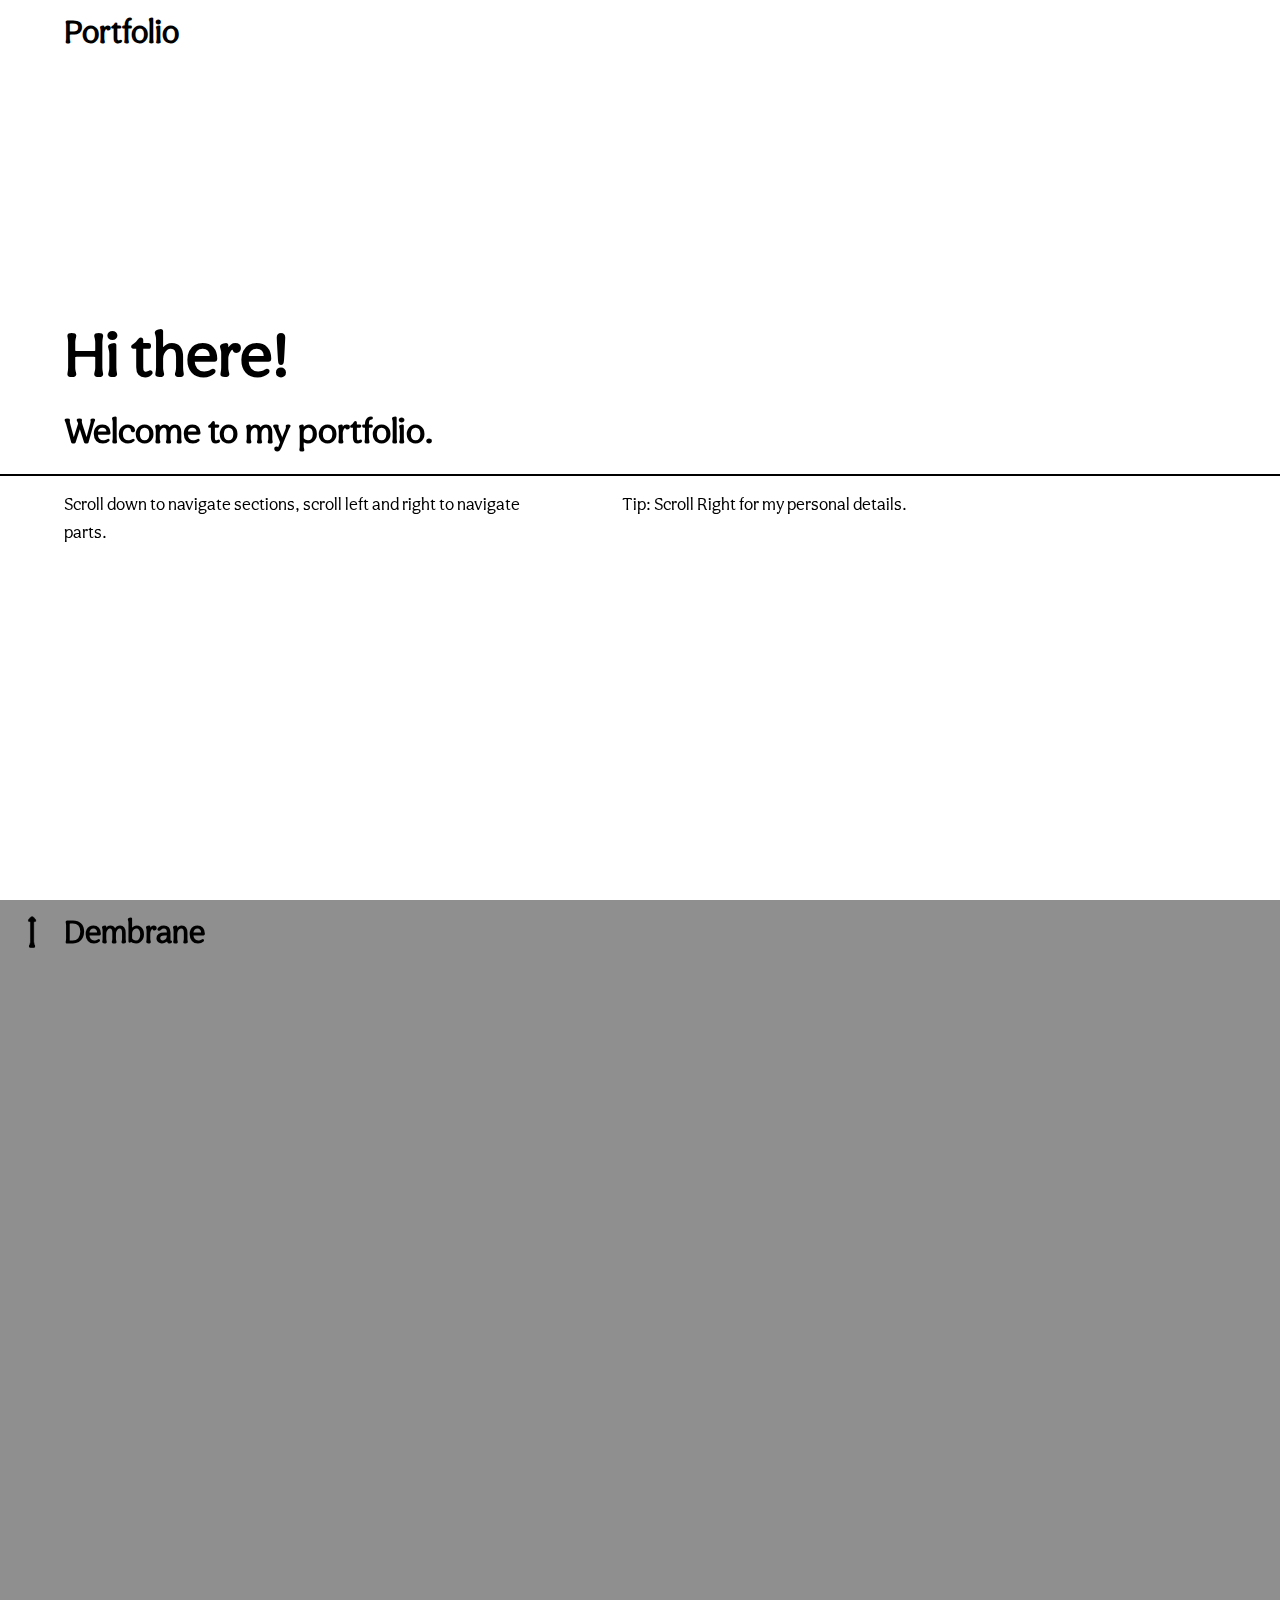
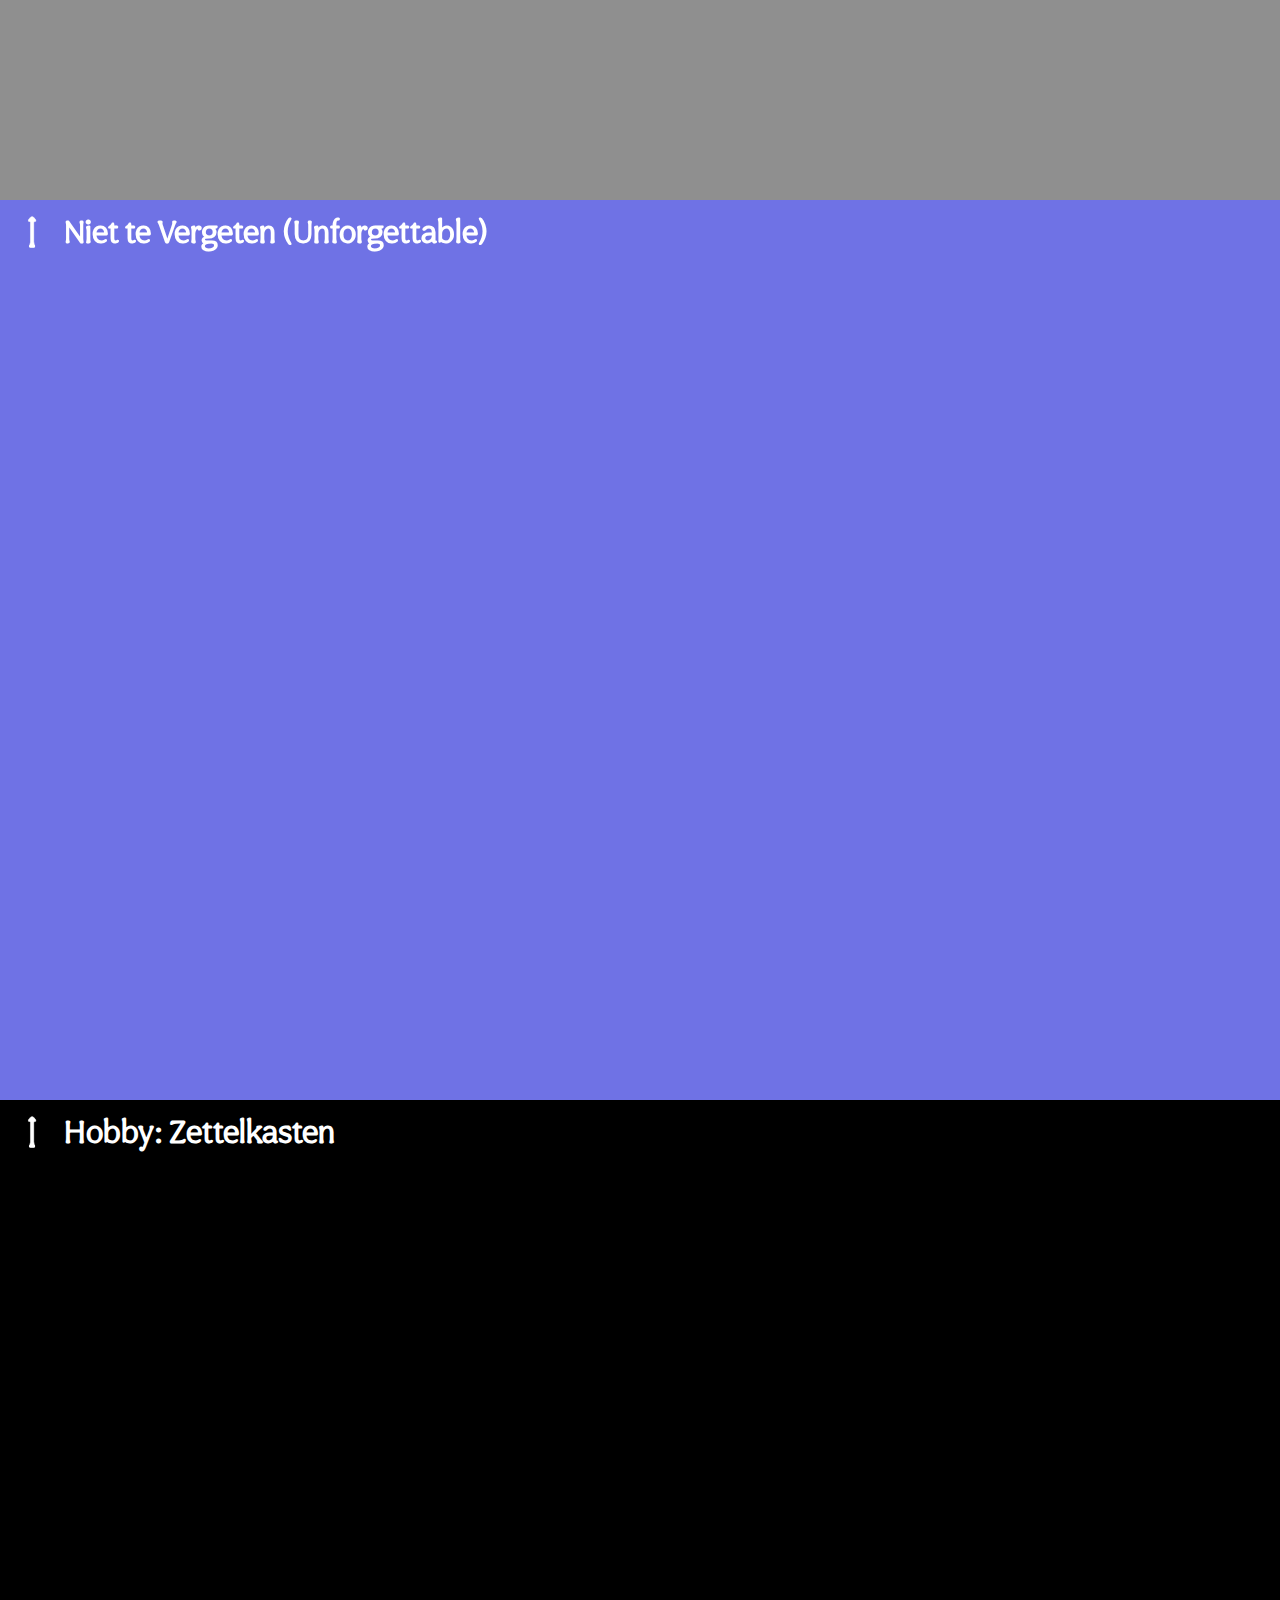
==== commit e226e7f3: "looking good!" ====
--- a/html/index.html
+++ b/html/index.html
@@ -16,6 +16,8 @@
 
 
 <body class="grid grt">
+
+
   <section>
     <div class="section-title">
       <img class="first arrow back-bttn hidden" src="/img/arrow-01.png">
@@ -31,7 +33,7 @@
           <p>Scroll down to navigate sections, scroll left and right to navigate parts.</p>
         </div>
       </div>
-      <div class="part thick">
+      <div class="part thicker">
         <div class="top">
         </div>
         <div class="bottom">
@@ -53,6 +55,8 @@
       </div>
     </div>
   </section>
+
+
   <section class="grey">
     <div class="section-title">
       <img class="arrow back-bttn" src="/img/arrow-01.png">
@@ -89,22 +93,23 @@
       </div>
       <div class="part">
         <div class="top">
-          <h1>Personal Details</h1>
-        </div>
-        <div class="bottom">
-          <p>Jorim Theuns isn't a designer in the traditional sense. His talent lies in combining insights from research in a variety of fields, and communicating the outcomes skillfully.</p>
-        </div>
-      </div>
-      <div class="part">
-        <div class="top">
-          <h1>Personal Details</h1>
-        </div>
-        <div class="bottom">
-          <img src="https://lokeshdhakar.com/projects/lightbox2/images/image-5.jpg">
-        </div>
-      </div>
-      <div class="part">
-        <div class="top">
+          <h1 class="title">The Story</h1>
+          <p>It all started in 2018. After completing a project about how a far-right politician in Italy used social media to juxtapose Italian food with the ongoing migrant crisisin order to stoke "in/out-group salience", I realised that any reactionary response would only pour oil on the flames.</p>
+        </div>
+        <div class="bottom image">
+          <img src="/img/Projector%20table.png">
+        </div>
+      </div>
+      <div class="part">
+        <div class="top">
+        </div>
+        <div class="bottom">
+          <h1>What is the root?</h1>
+          <p>I asked myself: What if political polarisation is a symptom of an underlying, structural problem? Is there a root cause? If so, what is it? What would be an effective way to tackle it?</p>
+        </div>
+      </div>
+      <div class="part">
+        <div class="top image">
           <h1>Personal Details</h1>
           <img src="https://lokeshdhakar.com/projects/lightbox2/images/image-5.jpg">
         </div>
@@ -142,6 +147,8 @@
       </div>
     </div>
   </section>
+
+
   <section class="blue">
     <div class="section-title">
       <img class="arrow back-bttn" src="/img/arrow-02.png">
@@ -167,6 +174,7 @@
       </div>
       <div class="part">
         <div class="full wide-video">
+          <h1>Outcome</h1>
           <video controls>
             <source src="/Videos/EXPLOD.mp4" type="video/mp4">
           </video>
@@ -196,7 +204,7 @@
           <p>Jorim Theuns isn't a designer in the traditional sense. His talent lies in combining insights from research in a variety of fields, and communicating the outcomes skillfully.</p>
         </div>
       </div>
-      <div class="part thicker">
+      <div class="part">
         <div class="full">
           <img src="/img/GitZettel%20Large.png">
         </div>
--- a/css/portfolio.css
+++ b/css/portfolio.css
@@ -47,13 +47,20 @@
 }
 
 section::before {
-  content: "";
+  content: " ";
   position: absolute;
   top: calc(64px + ((100vh - 80px) / 2));
-  width: 100vw;
+  width: 100%;
   height: 0;
   border-bottom: solid black 2px;
   border-top: 0px;
+  transform: scale(0,1);
+  transform-origin: left;
+  transition: transform ease 2s;
+}
+
+section.active::before{
+  transform: scale(1,1);
 }
 
 section.invert::before {
@@ -146,6 +153,42 @@
   justify-content: space-between;
 }
 
+/*
+.part.highlight::before{
+  content: "";
+  background: #fff;
+  height: 100%;
+  width: 100%;
+  top: 0;
+  left: 0;
+  position: absolute;
+  z-index: -10;
+}*/
+
+
+.part.highlight{
+  padding:16px;
+  margin: 0 16px;
+  border-radius: 32px;
+}
+
+.part.highlight img{
+  border-radius: 16px;
+}
+
+.part.highlight video{
+  border-radius: 16px;
+  max-height: calc(100vh - 112px);
+}
+
+.grey .part.active.highlight{
+  background: #ffff;
+}
+
+.blue .part.active.highlight{
+  background: #000f;
+}
+
 .part.thick {
   min-width: 50vw;
 }
@@ -173,47 +216,64 @@
 .part.thickest {
   min-width: 100vw;
 }*/
+
+.part {
+  /*transform: rotateX(90deg) translate(100px);
+  opacity: 0;*/
+}
+
+.part.active {
+  transform: rotateX(0) translate(0);
+  opacity: 1;
+}
+
+.part * {
+  align-items: flex-start;
+}
 
 .part .top {
   display: flex;
   flex-direction: column;
   justify-content: flex-end;
-  vertical-align: bottom;
-  flex-basis: 50vh;
-  max-height: 50vh;
+  flex: 1 1 auto;
+  height: calc((100vh - 80px) / 2);
+  width: auto;
   padding: 0 0 16px 0;
   /*padding-right: calc(16px + 50 * ((100vw - 320px) / (1200)));*/
   transform-origin: bottom;
-  /*transform: rotateX(90deg) translate(100px);
-  opacity: 0;*/
+  transform: rotateX(90deg) translate(16px);
+  opacity: 0;
 }
 
 .part .bottom {
   display: flex;
   flex-direction: column;
   justify-content: flex-start;
-  flex-basis: 50vh;
-  max-height: 50vh;
+  flex: 1 1 auto;
+  height: calc((100vh - 80px) / 2);
+  width: auto;
   padding: 16px 0 0 0;
   /*padding-right: calc(16px + 50 * ((100vw - 320px) / (1200)));*/
   transform-origin: top;
-  /*transform: rotateX(90deg) translate(100px);
-  opacity: 0;*/
+  transform: rotateX(90deg) translate(16px);
+  opacity: 0;
 }
 
 .part .full {
   display: flex;
   flex-direction: column;
   justify-content: center;
-  flex-basis: 100vh;
-  max-height: 100vh;
+  flex: 1 1 auto;
+  height: calc(100vh - 80px);
+  width: auto;
   padding: 0;
   /*padding-right: calc(16px + 50 * ((100vw - 320px) / (1200)));*/
   padding-left: 0;
   transform-origin: center;
-  /*transform: rotateX(90deg) translate(100px);
-  opacity: 0;*/
-}
+  transform: rotateX(90deg) translate(16px);
+  opacity: 0;
+}
+
 
 .part.active .top {
   transform: rotateX(0) translate(0);
@@ -229,6 +289,8 @@
   transform: rotateX(0) translate(0);
   opacity: 1;
 }
+
+/*
 
 .part img {
   object-fit: scale-down;
@@ -236,19 +298,47 @@
   flex-basis: 0;
   height: 100%;
   flex-grow: 2;
-}
-
-.part .top img {
+}*/
+
+.part img {
+  width: auto;
+  flex-shrink: 2;
+  object-fit: scale-down;
+}
+
+.img-cont{
+  width:  100%;
+  height: 100%;
+}
+
+.part .top * {
   object-position: 0 100%;
-}
-
-.part .bottom img {
+  max-height: calc((100vh - 80px) / 2);
+  flex: 0 1 auto;
+}
+
+.part .bottom * {
   object-position: 0 0;
-}
-
-.part .full img {
+  max-height: calc((100vh - 80px) / 2);
+  flex: 0 1 auto;
+}
+
+.part .full * {
   object-position: 0 50%;
-}
+  max-height: calc((100vh - 80px));
+  flex: 0 1 auto;
+}
+
+.part * img, .part * video, .part * iframe {
+  max-width: calc(100vw - 96px);
+}
+
+@media screen and (max-width: 596px) {
+  .part * * {
+  max-width: calc(100vw - 96px);
+  }
+}
+
 
 /*
 
@@ -276,16 +366,10 @@
 .part video {
   object-fit: contain;
   object-position: 0 50%;
-  height: 100%;
   max-height: calc(100vh - 80px);
   width: auto;
-  max-width: 100vw;
+  max-width: calc(100vw - 32px);
   flex-basis: 0;
-}
-
-.part img .full {
-  object-fit: contain;
-  max-height: 100vh;
 }
 
 iframe {
